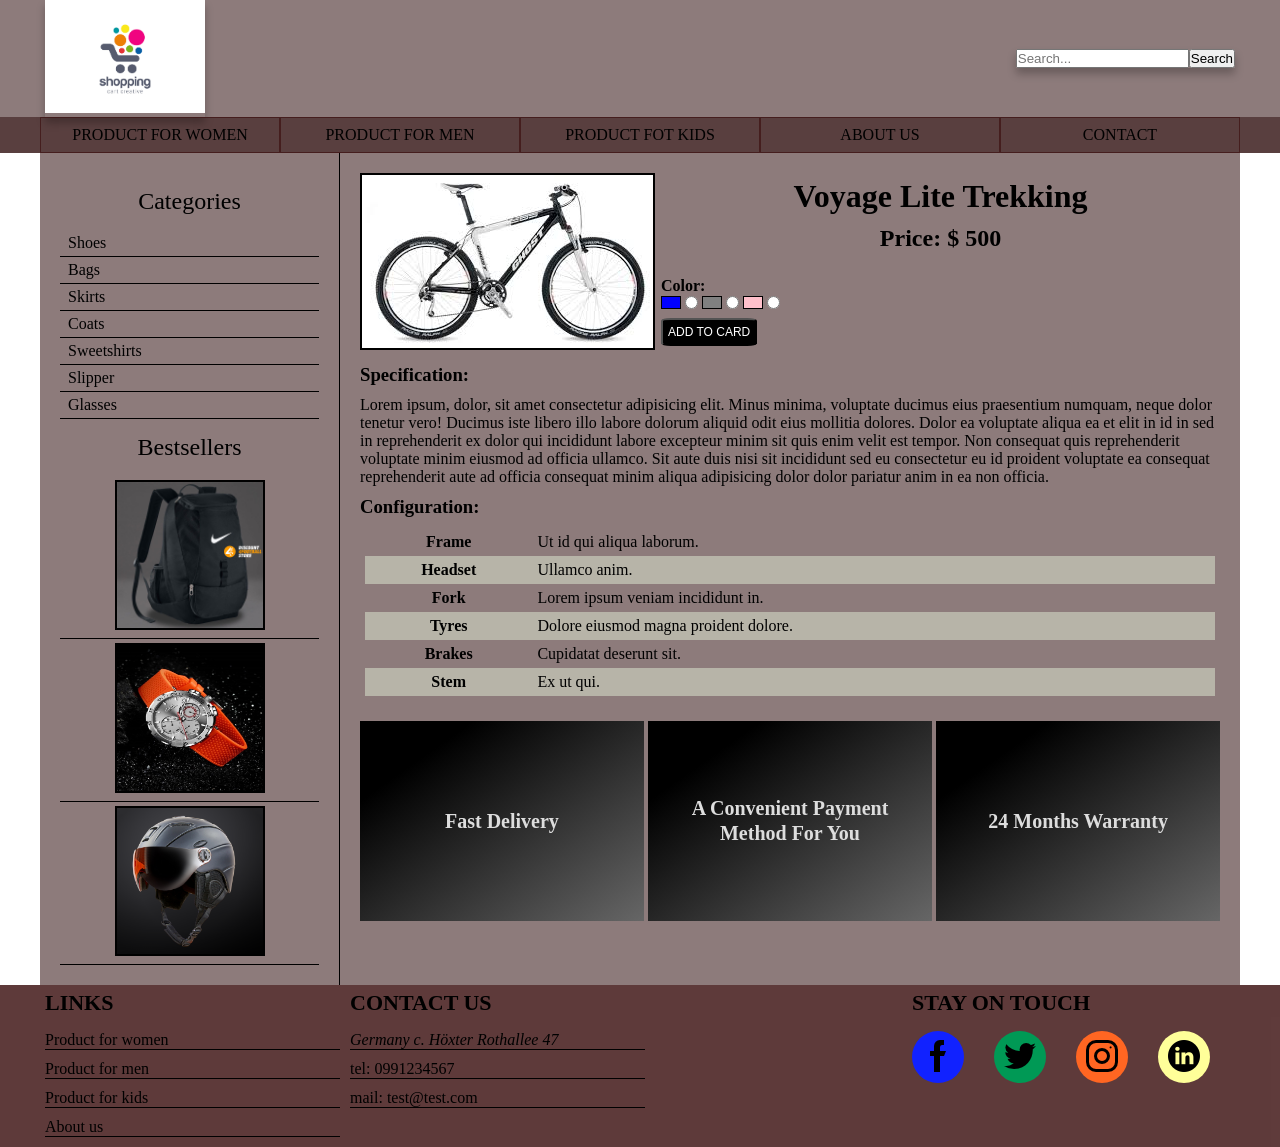
==== hw9.html @ f1def1a4 "hw9" ====
<!doctype html>
<html lang='en'>
<head>
	<meta charset='UTF-8'>
	<title>Homework 9</title>
	<link rel='stylesheet' href="css/style9.css">
</head>
<body>
	<div class='wrapper'>
		<header class='header'>
			<div class='container'>
				<div class='flex'>
					<div class='logo'>
							<a href='/'>
								<img src="image/logo.jpg" alt='logo'>
							</a>	
					</div>
							<form class='search'>
								<input type="search" name="" placeholder="Search...">
								<button type="submit">Search</button>
							</form>
						</div>
			</div>
				<nav class='navigation'>
						 <ul class="container">
						 	<li><a href="#">Product for women</a></li>
						 	<li><a href="#">Product for men</a></li>
						 	<li><a href="#">Product fot kids</a></li>
						 	<li><a href="#">About us</a></li>
						 	<li><a href="#">Contact</a></li>
						 </ul>
	 		 </nav>	
		</header>
		<div class='content'>
			<div class='container'>
				<div class='flex'>
					<aside class='side'>
						<p>Categories</p>
						<ul>
							<li><a href='#'>Shoes</a></li>
							<li><a href='#'>Bags</a></li>
							<li><a href='#'>Skirts</a></li>
							<li><a href='#'>Coats</a></li>
							<li><a href='#'>Sweetshirts</a></li>
							<li><a href='#'>Slipper</a></li>
							<li><a href='#'>Glasses</a></li>
						</ul>
						<div class='product'>
							<p>Bestsellers</p>
							<a href='#' class='bag'>
								<img src='image/bag.jpg' alt='bag'>
							</a>
							<a href='#' class='watch'>
								<img src='image/watch.jpg' alt='watch'>
							</a>
							<a href='#' class='helmet'>
								<img src='image/helmet.jpg' alt='helmet'>
							</a>
						</div>
					</aside>
					<main class='main'>
						<div class='row'>
							<div class='col-35'>
								<img src='image/bicycle.jpg' alt='bicycle'>
							</div>
								<div class='col-65'>
									<div class='name'>
										<h1>Voyage Lite Trekking</h1>
										<h2>Price: $ 500</h2>
									</div>
										<form class='buy'>
										<p>Color:</p>
										<label for='blue'><div class='blue'></div></label>
										<input id='blue' type='radio' name='color'>

										<label for='gray'><div class='gray'></div></label>
										<input id='gray' type='radio' name='color'>

										<label for='pink'><div class='pink'></div></label>
										<input id='pink' type='radio' name='color'>
										<div>
											<button type='submit' value='add to card'>Add to card</button>
										</div>
										</form>
									</div>
								</div>
						<div class='spec'>
							<h3>Specification:</h3>
							<p>
								Lorem ipsum, dolor, sit amet consectetur adipisicing elit. Minus minima, voluptate ducimus eius praesentium numquam, neque dolor tenetur vero! Ducimus iste libero illo labore dolorum aliquid odit eius mollitia dolores. Dolor ea voluptate aliqua ea et elit in id in sed in reprehenderit ex dolor qui incididunt labore excepteur minim sit quis enim velit est tempor. Non consequat quis reprehenderit voluptate minim eiusmod ad officia ullamco. Sit aute duis nisi sit incididunt sed eu consectetur eu id proident voluptate ea consequat reprehenderit aute ad officia consequat minim aliqua adipisicing dolor dolor pariatur anim in ea non officia.
							</p>
						</div>
							<div class='conf'>
								<h3>Configuration:</h3>
								<table class='table'>
									<tbody>
									<tr>
										<th>Frame</th>
										<td>Ut id qui aliqua laborum.</td>
									</tr>
									<tr>
										<th>Headset</th>
										<td>Ullamco anim.</td>
									</tr>
									<tr>
										<th>Fork</th>
										<td>Lorem ipsum veniam incididunt in.</td>
									</tr>
									<tr>
										<th>Tyres</th>
										<td>Dolore eiusmod magna proident dolore.</td>
									</tr>
									<tr>
										<th>Brakes</th>
										<td>Cupidatat deserunt sit.</td>
									</tr>
									<tr>
										<th>Stem</th>
										<td>Ex ut qui.</td>
									</tr>
									</tbody>
								</table>
							</div>
						<div class='banner'>
							<div class='col-33'>
								<p>Fast Delivery</p>
							</div>
							<div class='col-33'>
								<p>A Convenient Payment Method For You</p>
							</div>
							<div class='col-33'>
								<p>24 Months Warranty</p>
							</div>
						</div>
					</main>
				</div>
			</div>
		</div>
		<footer class='footer'>
			<div class='container'>
				<div class='row'>
			 		<div class='col-25'>
			 			<h3>Links</h3>
			 				<ul>
			 					<li><a href='#'>Product for women</a></li>
			 					<li><a href='#'>Product for men</a></li>
			 					<li><a href='#'>Product for kids</a></li>
			 					<li><a href='#'>About us</a></li>
			 				</ul>
			 		</div>
			 		<div class='col-25'>
			 			<h3>Contact us</h3>
			 				<ul>
			 					<li>
			 						<address>Germany c. Höxter Rothallee 47</address>
			 					</li>
			 					<li>
			 						<a href='tel:0991234567'>tel: 0991234567</a>
			 					</li>
			 					<li>
			 						<a href='mailto:test@test.com'>mail: test@test.com</a>
			 					</li>
			 				</ul>
			 		</div>
			 	<div class='col-50'>
					<div class='col-inner'>
		 				<div col-inner>
	 					<h3>Stay on touch</h3>
 						 	<ul class='row socials'>
				 					<li class='col'><a href='#' class='facebook'><img src='image/facebook.png' alt='Facebook'></a></li>
				 					<li class='col'><a href='#' class='twitter'><img src='image/twitter.png' alt='Twitter'></a></li>
				 					<li class='col'><a href='#' class='instagram'><img src='image/instagram.png' alt='Instagram'></a></li>
				 					<li class='col'><a href='#' class='linkedin'><img src='image/linkedin.png' alt='Linkedin'></a></li>
		 					</ul>
		 				</div>
		 			</div>
		 		</div>
		 	</div>
			</div>
		</footer>
	</div>
</body>
</html>
---- css/style9.css ----
* {
	margin: 0;
	padding: 0;
	box-sizing: border-box;
}

body {
	font: 400 16px/1.25, Arial, Tahoma, Verdana, sans-serif;
}

img {
	max-width: 100%;
	height: auto;
}

a {
	text-decoration: none;
}

ul {
	list-style: none;
}

.wrapper{
	overflow: hidden;
}

.clearfix:after {
	content: '';
	display: block;
	clear: both;
}


.container {
	display: block;
	max-width: 1230px;
	padding: 0 15px;
	margin: 0 auto;
}


.header {
	background: #310f0f8c;
}


.footer {
	background: #3e1313d4;
}

.logo {
box-shadow: 0 6px 8px rgba(0, 0, 0, .25);	
}

.logo img {
	height: auto;
	max-width: 160px;
}

.header .flex {
    display: flex;
    justify-content: space-between;
    align-items: center;
    flex-direction: row;
    flex-wrap: wrap;
    margin: 0 5px;
}

.search {
	display: flex;
}

.header .search {
	box-shadow: 0 6px 8px rgba(0, 0, 0, .25);	
}

.navigation {
	background: #310f0f8c;
}

.navigation ul {
	font-size: 0;
}

.navigation .container {
	padding: 0 15px;
}

.navigation li {
	display: inline-block;
	vertical-align: top;
	font-size: 16px;
	font-weight: 500;
	width: 20%;
	text-transform: Uppercase;
	text-align: center;
	color: #cc8;
}

.navigation a {
	display: block;
	padding: 8px 15px;
	color: #000;
	border: 1px solid #3e1313bd;
	transition: .4s;
}

.navigation a:hover {
	background: #000;
	color: #4fc7399e;
}

.content .flex {
	background: #310f0f8c;
	display: flex;
	align-items: stretch;
	flex-wrap: wrap;
	flex-direction: row;
	justify-content: space-around;
}

.side {
	width: 25%;
	border-right: 1px solid #000;
	padding: 20px;
}


.side p {
	margin: 15px 0;
	text-align: center;
	font-size: 24px;
}

.side a {
	display: block;
	padding: 4px 8px;
	color: #000;
	border-bottom: 1px solid #000;
	transition: .4s;
}

.side .product {
	display: flex;
	flex-direction: column;
	text-align: center;
}

.product a {
	display: block;
	padding: 4px 8px;
	transition: .4s;
}

.product img {
	height: 150px;
	min-width: 150px;
	border: 2px solid #000;
}

.main {
	width: 75%;
	padding: 20px;
}

.main img {
	border: 2px solid #000;
}

.row {
	width: 100%;
	display: flex;
}

.blue {
	display: inline-block;
	background: blue;
	width: 20px;
	height: 13px;
	border: 1px solid #000;
}

.gray {
	display: inline-block;
	background: gray;
	width: 20px;
	height: 13px;
	border: 1px solid #000;
}

.pink {
	display: inline-block;
	background: pink;
	width: 20px;
	height: 13px;
	border: 1px solid #000;
}

.col-65 {
	width: 65%;
}

.col-35 {
	width: 35%;
}

.main h1 {
	margin: 5px 0 10px 0;
}

.name {
	margin: 0 0 25px 0;
	text-align: center;
}

.col-65 button {
	font-size: 12px;
	border-radius: 10%;
	padding: 5px 5px;
	margin: 5px 0;
	color: #fff;
	background: #000;
	text-transform: uppercase;
}

.buy p{
	font-weight: bold;
}

.spec {
	display: flex;
	flex-wrap: wrap;
}

.spec h3 {
	margin: 10px 0;
}

.conf {
	display: flex;
	flex-direction: column;
}

.conf h3 {
	margin: 10px 0;
}

.table {
	border-collapse: collapse;
	margin: 0 5px;
}

.main th, td {
	padding: 5px;
}

tbody tr:nth-child(even) {
	background-color: #c1c1b2d1;
}

.main .banner {
	display: flex;
	justify-content: space-between;
	width: 100%;
	margin: 25px 0;
}

.banner .col-33 {
	background: linear-gradient(to bottom right,#000 20%, #666);
	width: 33%;
	height: 200px;
	display: flex;
	justify-content: center;
	align-items: center;
	padding: 40px;
}

.banner p {
	text-align: center;
	font: 600 20px/1.25 uppercase;
	color: #ddd;
}

.col-25 {
	width: 25%;
	margin: 0 5px;
}

.col-50 {
	width: 50%;
	display: flex;
	justify-content: flex-end;
}

.socials img {
	max-width: 32px;
	transition: 0.3s;
}

.socials li a:hover {
	background: #000;
}

.socials li a:hover img {
	filter: invert(1);
}

.socials .col {
	min-width: 82px;
}

.socials a {
	display: block;
	height: 52px;
	width: 52px;
	padding: 9px 0;
	border-radius: 50%;
	transition: 0.3s
	background: #fff;
	text-align: center;
}

.socials .facebook {
	background-color: #12f;
}

.socials .twitter {
	background-color: #095;
}

.socials .instagram {
	background-color: #f62;
}

.socials .linkedin {
	background-color: #ff9;
}

.footer h3 {
	color: #000;
	font-size: 22px;
	margin: 5px 0 15px;
	text-transform: uppercase;
}

.col-25 li {
	margin: 10px 0;
	border-bottom: 1px solid #000;
}

.col-25 li a {
	font-size: 16px;
	color: #000
}
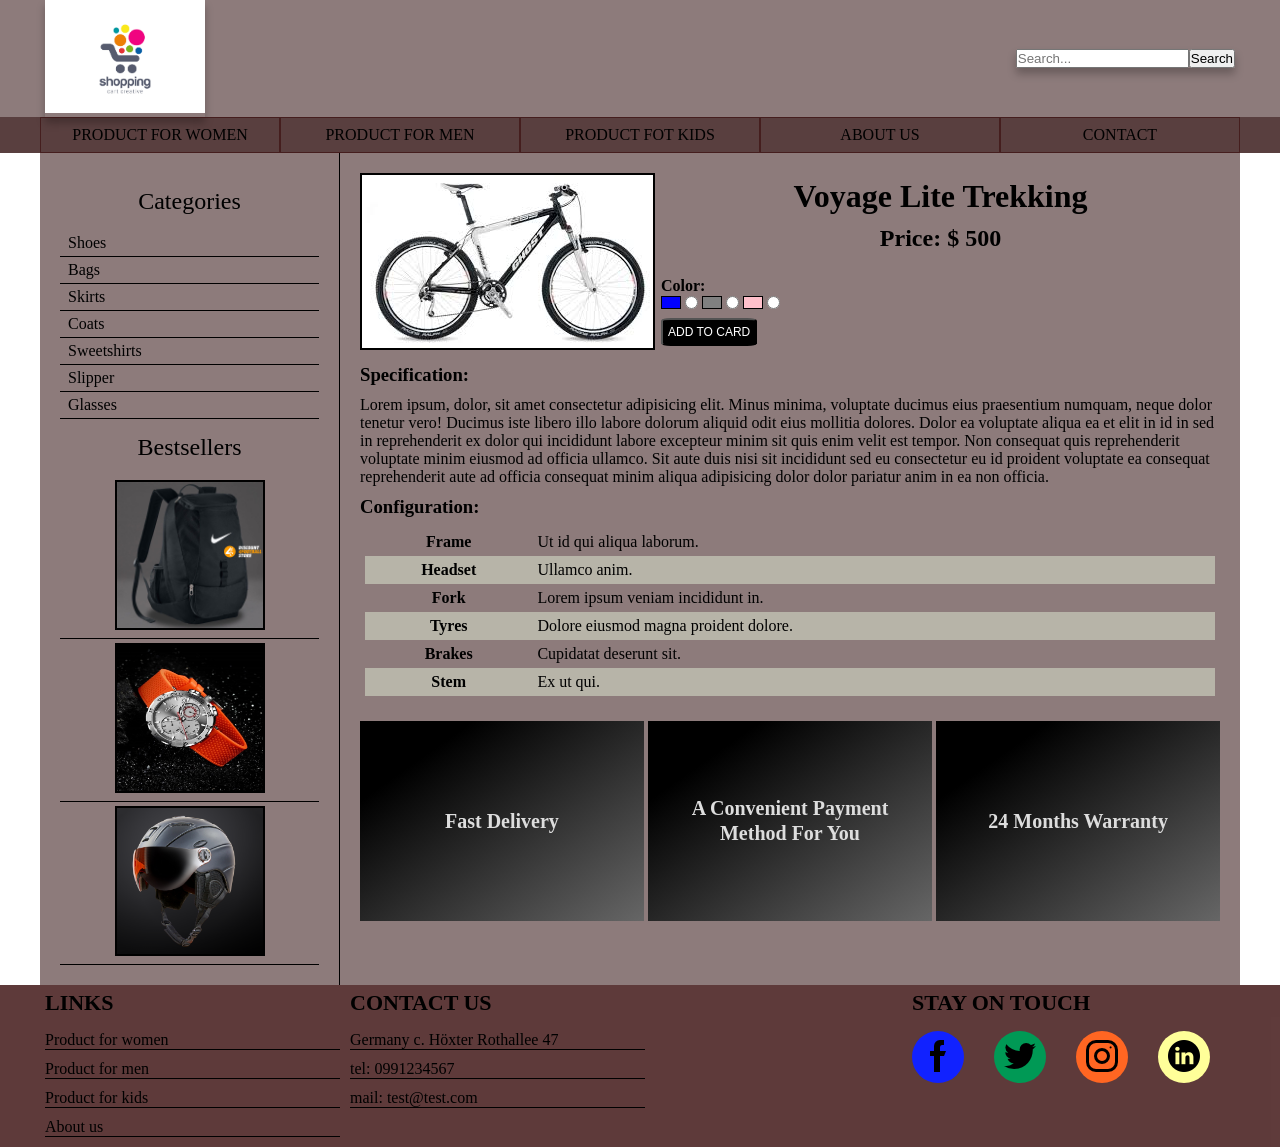
==== commit 1ca58de5: "commit3" ====
--- a/hw9.html
+++ b/hw9.html
@@ -11,7 +11,7 @@
 			<div class='container'>
 				<div class='flex'>
 					<div class='logo'>
-							<a href='/'>
+							<a href='#'>
 								<img src="image/logo.jpg" alt='logo'>
 							</a>	
 					</div>
@@ -19,7 +19,7 @@
 								<input type="search" name="" placeholder="Search...">
 								<button type="submit">Search</button>
 							</form>
-						</div>
+					</div>
 			</div>
 				<nav class='navigation'>
 						 <ul class="container">
@@ -152,7 +152,7 @@
 			 			<h3>Contact us</h3>
 			 				<ul>
 			 					<li>
-			 						<address>Germany c. Höxter Rothallee 47</address>
+			 						<a href='#'>Germany c. Höxter Rothallee 47</a>
 			 					</li>
 			 					<li>
 			 						<a href='tel:0991234567'>tel: 0991234567</a>
